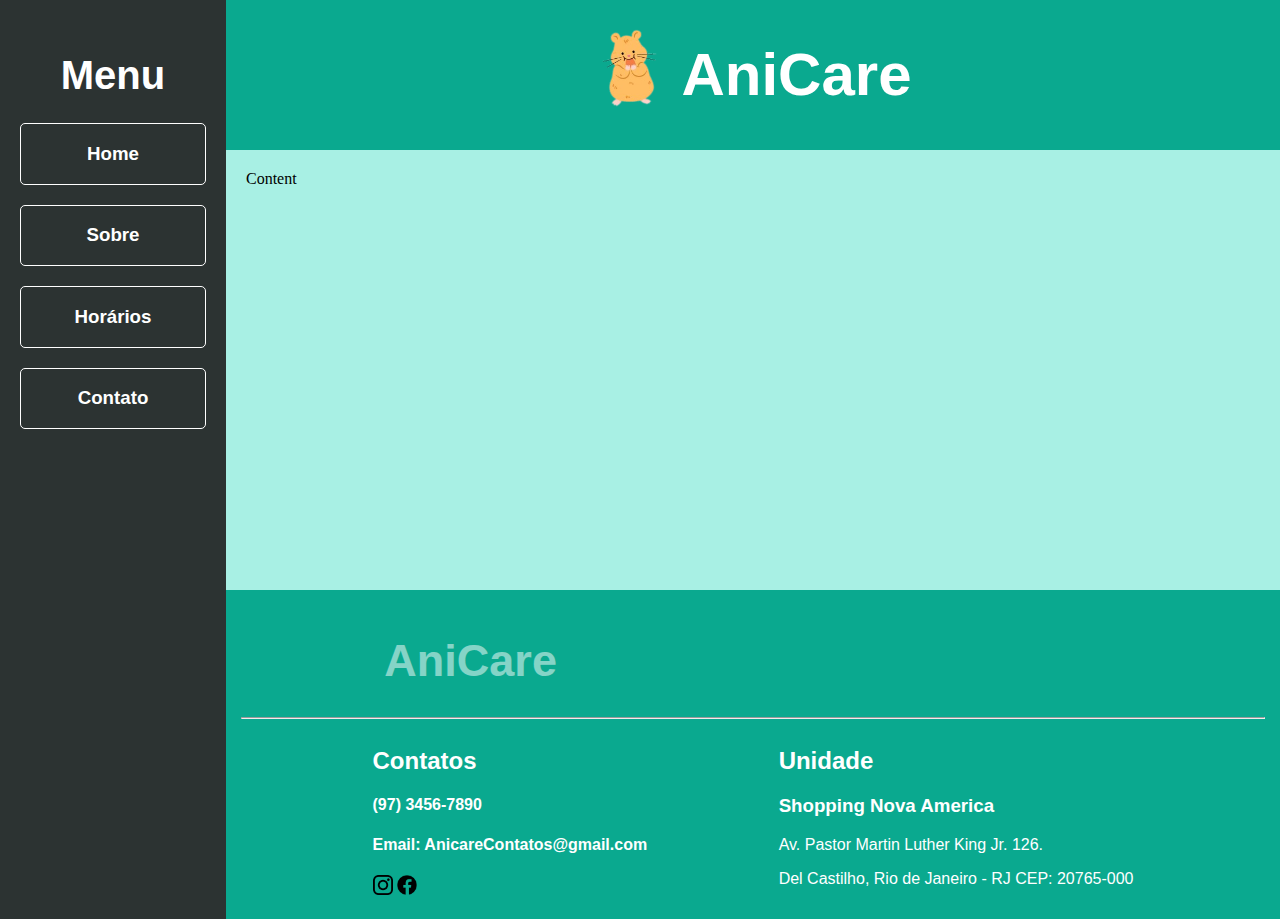
==== Trilha HTML/Módulo 2/Contatos.html @ 8c1d23f9 "Inicializando Projeto 2" ====
<!DOCTYPE html>
<html lang="en">
<head>
    <meta charset="UTF-8">
    <meta http-equiv="X-UA-Compatible" content="IE=edge">
    <meta name="viewport" content="width=device-width, initial-scale=1.0">
    <title>AniCare</title>
    <link rel="stylesheet" href="Index.css">
</head>
<body>
    <div class="wrapper">
        <div class="menu">
            <h2>Menu</h2>
            <div class="Opções_Menu">
                <a href="index.html"><h3>Home</h3></a>
                <a href="Sobre.html"><h3>Sobre</h3></a>
                <a href="Horários.html"><h3>Horários</h3></a>
                <a href="Contatos.html"><h3>Contato</h3></a>
            </div>
        </div>

        <div class="main">
            <div class="header">
                <a id="Hamster_Logo" href="index.html"><img src="imagens/Hamster Logo.png" alt=""></a>
                <h1 id="Titulo_Header">AniCare</h1>
            </div>
    
            <div class="content">
                Content
                <!-- Aqui vai o seu conteúdo -->
            </div>
    
            <div class="footer">
                <h1 id="Titulo_Footer">AniCare</h1>
                <hr>
                <div class="Seções_Footer">
                    <div class="Contatos_Footer">
                        <h2>Contatos</h2>
                        <h4>(97) 3456-7890</h4>
                        <h4>Email: AnicareContatos@gmail.com</h4>
                        <a href=""><img width="20px" src="imagens/logotipo-do-instagram.png" alt=""></a>
                        <a href=""><img width="20px" src="imagens/facebook.png" alt=""></a>
                    </div>
                    <div class="Unidade_Footer">
                        <h2>Unidade</h2>
                        <h3>Shopping Nova America</h3>
                        <p>Av. Pastor Martin Luther King Jr. 126.</p>
                        <p>Del Castilho, Rio de Janeiro - RJ CEP: 20765-000</p>

                    </div>
                    
                    
                </div>
            </div>
        </div>
    </div>
</body>
</html>
---- Trilha HTML/Módulo 2/Index.css ----
html, body {
    margin: 0;
}
body {
    display: flex;
    justify-content: center;
}

.wrapper {
    width: 100%;
    height: 100%;
    display: flex;
    margin: 0 auto;
}

.menu {
    font-family: 'Franklin Gothic Medium', 'Arial Narrow', Arial, sans-serif;
    width: 15%;
    background-color: #2C3332;
    padding: 20px;
}

.menu h2{
    text-align: center;
    color: #FFFFFF;
    font-size: 40px;
    margin-bottom: 15px;
}

.Opções_Menu{
    display: flex;
    flex-direction: column;
}

.Opções_Menu a{
    text-align: center;
    margin: 10px 0px;
    border: 1px solid #FFFFFF;
    border-radius: 5px;
    color: #FFFFFF;
    text-decoration: none;
}


.main {
    display: flex;
    flex-flow: column;
    width: 85%;
}
.header {
    background-color: #0AA98F;
    display: flex;
    justify-content: center;
    padding-right: 15px;
    min-height: 150px;
}

#Hamster_Logo{
    margin-top: 15px;
}

#Cachorro_Logo{
    margin-top: 10px;
}

#Peixe_Logo{
    margin-top: 20px;
}

#Peixe_Logo,

#Titulo_Header{
    font-family: 'Franklin Gothic Medium', 'Arial Narrow', Arial, sans-serif;
    font-size: 60px;
    color: white;
}
.content {
    background-color: #0dd6b45c;
    padding: 20px;
    min-height: 400px;
}
.footer {
    background-color: #0AA98F;
    min-height: 200px;
    padding: 15px;
}

#Titulo_Footer{
    font-family: 'Franklin Gothic Medium', 'Arial Narrow', Arial, sans-serif;
    font-size: 45px;
    color: #FFFFFF;
    opacity: 0.5;
    margin-left: 14%;
}

.Seções_Footer{
    display: flex;
    justify-content: space-evenly;
    font-family: 'Franklin Gothic Medium', 'Arial Narrow', Arial, sans-serif;
    color: #FFFFFF;
}
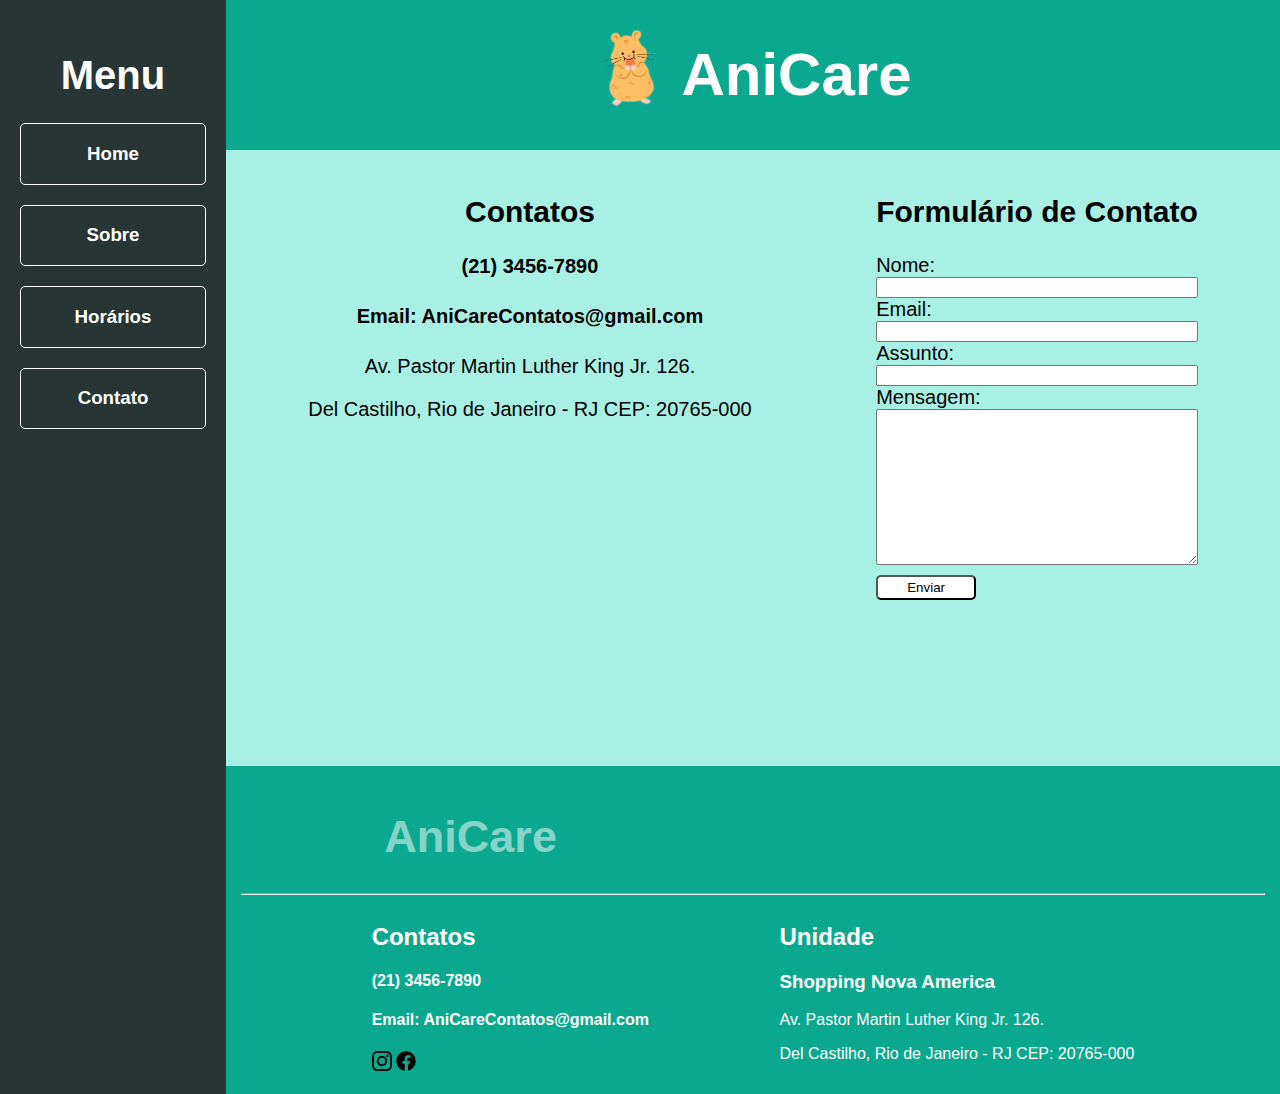
==== commit bb5b0b38: "Entrega do Projeto 2 - Trilha HTML" ====
--- a/Trilha HTML/Módulo 2/Contatos.html
+++ b/Trilha HTML/Módulo 2/Contatos.html
@@ -4,7 +4,7 @@
     <meta charset="UTF-8">
     <meta http-equiv="X-UA-Compatible" content="IE=edge">
     <meta name="viewport" content="width=device-width, initial-scale=1.0">
-    <title>AniCare</title>
+    <title>AniCare - Clínica Veterinária</title>
     <link rel="stylesheet" href="Index.css">
 </head>
 <body>
@@ -25,9 +25,23 @@
                 <h1 id="Titulo_Header">AniCare</h1>
             </div>
     
-            <div class="content">
-                Content
-                <!-- Aqui vai o seu conteúdo -->
+            <div class="contatos_content">
+                <div id="informações_content">
+                    <h2>Contatos</h2>
+                    <h4>(21) 3456-7890</h4>
+                    <h4>Email: AniCareContatos@gmail.com</h4>
+                    <p>Av. Pastor Martin Luther King Jr. 126.</p>
+                    <p>Del Castilho, Rio de Janeiro - RJ CEP: 20765-000</p>
+                    <iframe src="https://www.google.com/maps/embed?pb=!1m16!1m12!1m3!1d2599.29835007656!2d-43.271735573235105!3d-22.877825927156437!2m3!1f0!2f0!3f0!3m2!1i1024!2i768!4f13.1!2m1!1snova%20america!5e0!3m2!1spt-BR!2sbr!4v1701213358246!5m2!1spt-BR!2sbr" width="400" height="300" style="border:0;" allowfullscreen="" loading="lazy" referrerpolicy="no-referrer-when-downgrade"></iframe>
+                </div>
+                <div id="formulario_content">
+                    <h2>Formulário de Contato</h2>
+                    <label>Nome:</label><input type="text">
+                    <label>Email:</label><input type="email">
+                    <label>Assunto:</label><input type="text">
+                    <label>Mensagem:</label><textarea cols="30" rows="10"></textarea>
+                    <button id="botao_formulario_content" type="submit">Enviar</button>
+                </div>
             </div>
     
             <div class="footer">
@@ -36,8 +50,8 @@
                 <div class="Seções_Footer">
                     <div class="Contatos_Footer">
                         <h2>Contatos</h2>
-                        <h4>(97) 3456-7890</h4>
-                        <h4>Email: AnicareContatos@gmail.com</h4>
+                        <h4>(21) 3456-7890</h4>
+                        <h4>Email: AniCareContatos@gmail.com</h4>
                         <a href=""><img width="20px" src="imagens/logotipo-do-instagram.png" alt=""></a>
                         <a href=""><img width="20px" src="imagens/facebook.png" alt=""></a>
                     </div>
--- a/Trilha HTML/Módulo 2/Index.css
+++ b/Trilha HTML/Módulo 2/Index.css
@@ -6,17 +6,21 @@
     justify-content: center;
 }
 
+
+/*-------------------------------------------------------------------------------------------------*/
+/* Div de fundo que engloba tanto o menu lateral quanto a main */
 .wrapper {
     width: 100%;
     height: 100%;
     display: flex;
     margin: 0 auto;
 }
-
+/*-------------------------------------------------------------------------------------------------*/
+/* Div Menu Lateral */
 .menu {
     font-family: 'Franklin Gothic Medium', 'Arial Narrow', Arial, sans-serif;
     width: 15%;
-    background-color: #2C3332;
+    background-color: #273535;
     padding: 20px;
 }
 
@@ -42,11 +46,16 @@
 }
 
 
+/*-------------------------------------------------------------------------------------------------*/
+/* div main -> Header, Content, Footer */
 .main {
     display: flex;
     flex-flow: column;
     width: 85%;
 }
+
+/*-------------------------------------------------------------------------------------------------*/
+/* Div Header */
 .header {
     background-color: #0AA98F;
     display: flex;
@@ -74,11 +83,92 @@
     font-size: 60px;
     color: white;
 }
+/*-------------------------------------------------------------------------------------------------*/
+/* Div Content -> Contatos, Index, Sobre, Horários */
+
 .content {
     background-color: #0dd6b45c;
     padding: 20px;
     min-height: 400px;
+    text-align: center;
+    font-size: 20px;
+    font-family: 'Gill Sans', 'Gill Sans MT', Calibri, 'Trebuchet MS', sans-serif;
 }
+
+
+/* Div Content Sobre */
+#content_sobre{
+    text-align: left;
+}
+#content_sobre ul{
+    color: #0AA98F;
+    font-weight: bold;
+}
+
+.content span{
+    color: #0AA98F;
+    font-weight: bold;
+}
+
+/* Div Content Contatos */
+.contatos_content{
+    background-color: #0dd6b45c;
+    display: flex;
+    justify-content: space-around;
+    padding: 20px;
+    min-height: 400px;
+    font-size: 20px;
+    font-family: 'Gill Sans', 'Gill Sans MT', Calibri, 'Trebuchet MS', sans-serif;
+}
+
+#informações_content{
+    text-align: center;
+}
+
+#formulario_content{
+    display: flex;
+    flex-direction: column;
+}
+
+#botao_formulario_content{
+    width: 100px;
+    height: 25px;
+    margin-top: 10px;
+    background-color: #FFFFFF;
+    border-radius: 5px;
+}
+
+/* Div Content Horários */
+.Horários_content{
+    background-color: #0dd6b45c;
+    padding: 20px;
+    min-height: 400px;
+    font-size: 15px;
+    font-family: 'Gill Sans', 'Gill Sans MT', Calibri, 'Trebuchet MS', sans-serif;
+}
+
+.Horários_content h2{
+    text-align: center;
+}
+
+.Seção_Serviço{
+    display: flex;
+    justify-content: space-around;
+}
+
+.Tabelas{
+    display: flex;
+    justify-content: space-around;
+    margin: 25px 0px 40px 0px;
+}
+
+.Tabelas table th{
+    background-color: #0AA98F;
+}
+
+/*-------------------------------------------------------------------------------------------------*/
+/* Div Footer */
+
 .footer {
     background-color: #0AA98F;
     min-height: 200px;
